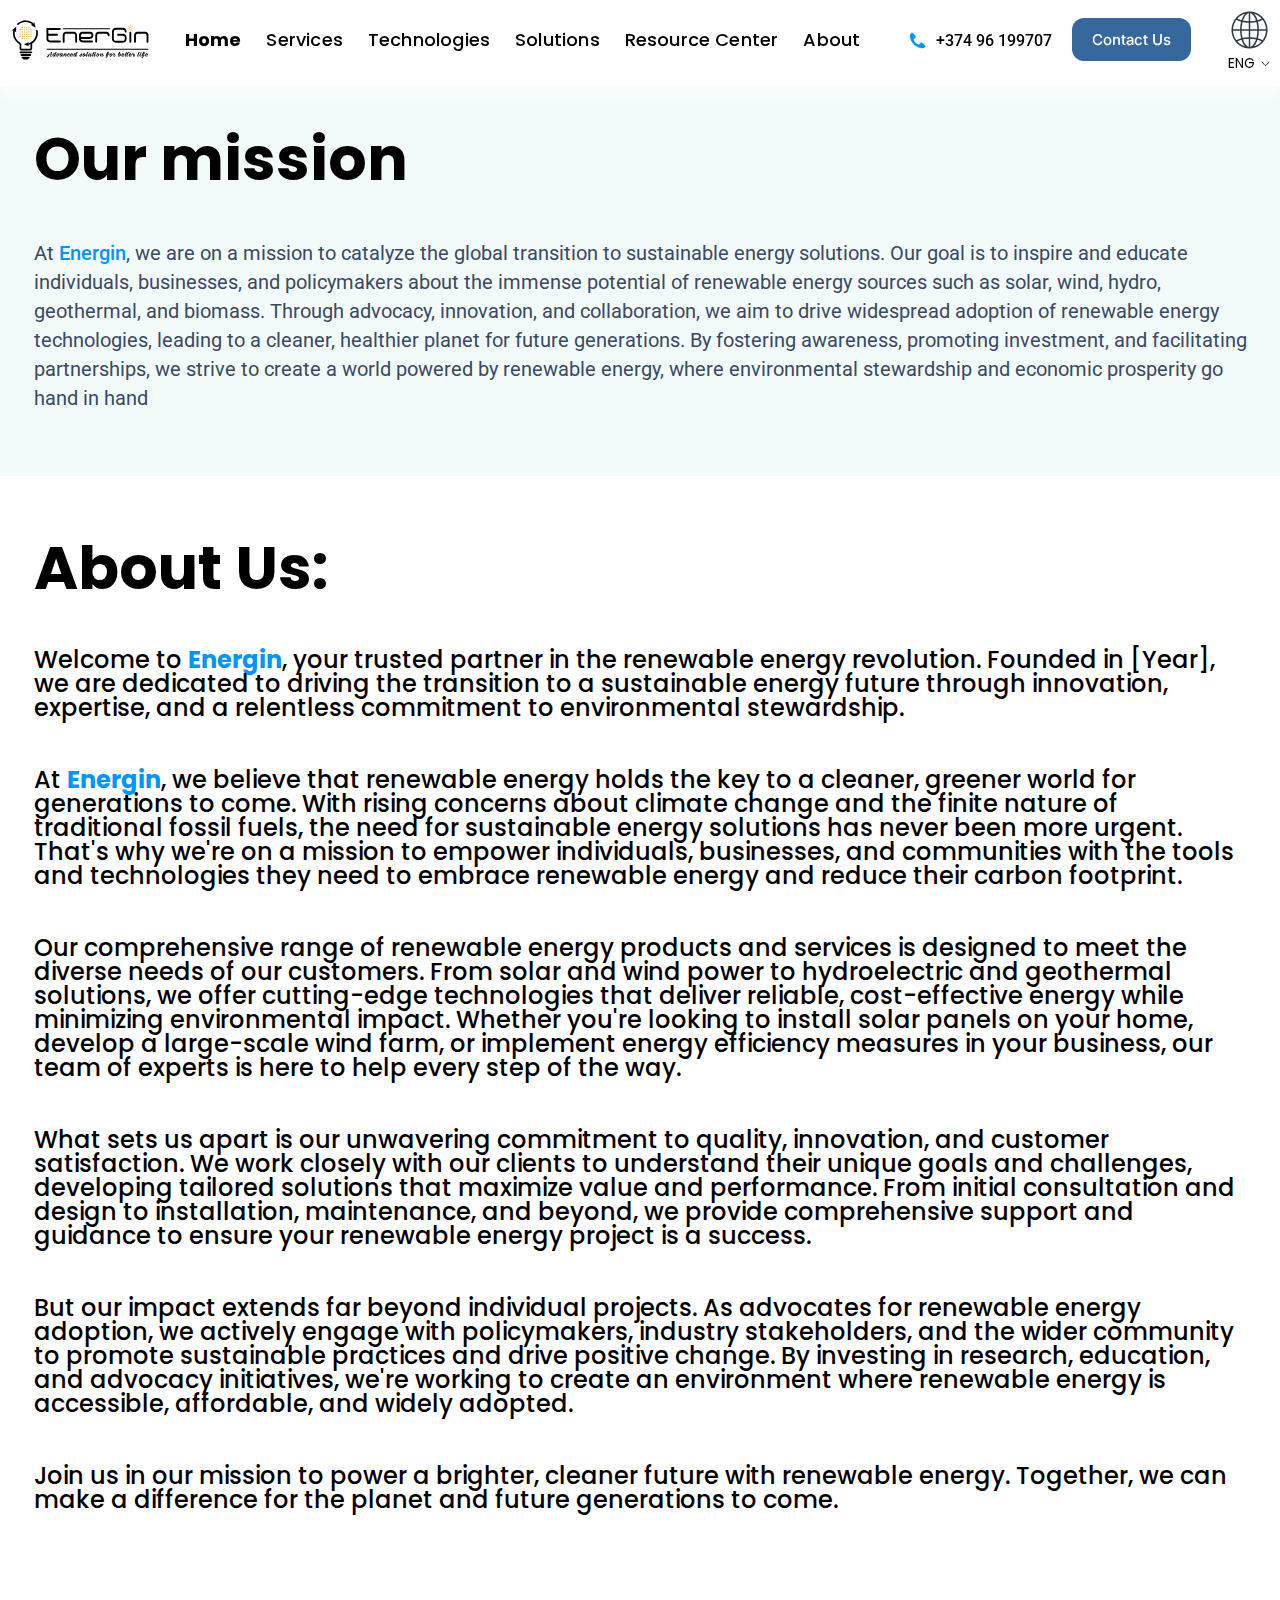
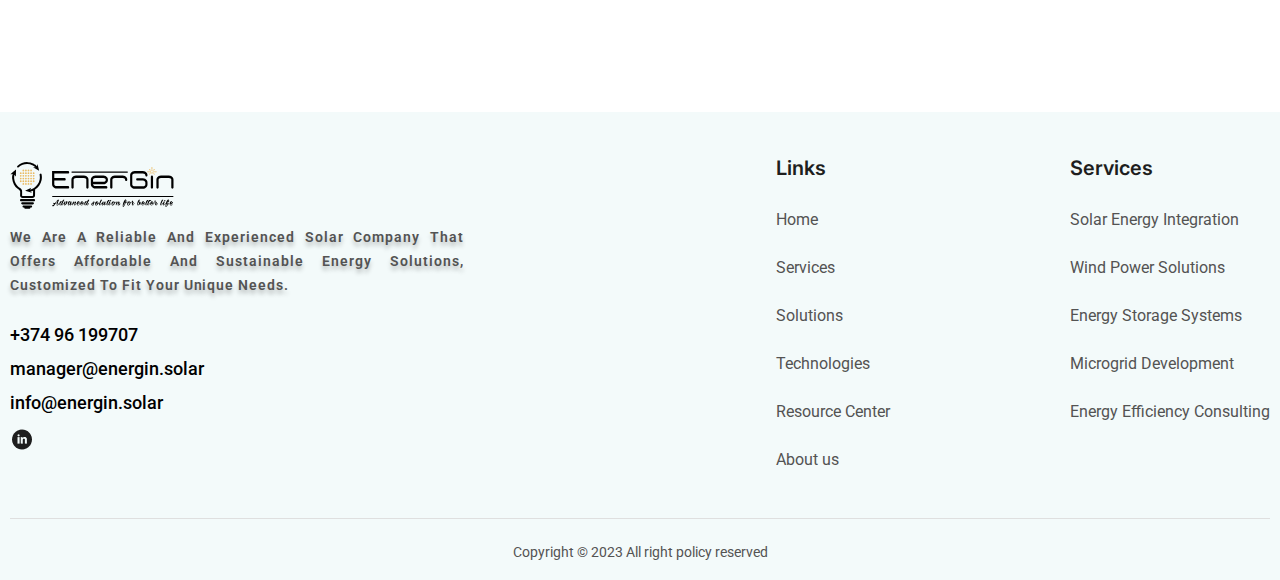
==== about.html @ ca50c8f7 "fix link" ====
<!DOCTYPE html>
<html lang="en">
  <head>
    <title>Energin</title>

    <meta charset="UTF-8" />
    <meta name="viewport" content="width=device-width, initial-scale=1.0" />
    <!-- Fonts -->
    <link rel="preconnect" href="https://fonts.googleapis.com" />
    <link rel="preconnect" href="https://fonts.gstatic.com" crossorigin />
    <link
      href="https://fonts.googleapis.com/css2?family=Inter:wght@500&family=Poppins:wght@500;700&family=Roboto:wght@400;500;600;700&display=swap"
      rel="stylesheet"
    />
    <!-- Styles -->
    <link rel="stylesheet" href="./css/reset.css" />
    <link rel="stylesheet" href="./css/style.css" />
    <link rel="stylesheet" href="./css/about.css" />
    <!-- Favicon -->
    <link rel="icon" type="image/x-icon" href="./img/favicon.ico">
  </head>
  <body>
    <!-- Header -->
    <header class="header">
      <div class="container">
        <div class="header__inner">
          <a href="/" class="logo">
            <img class="header__logo" src="./img/logo/logo.svg" alt="" />
          </a>
          <nav class="menu">
            <button class="menu__btn"></button>
            <ul class="menu__list">
              <li class="menu__item">
                <a class="menu__item-link first" href="">Home</a>
              </li>
              <li class="menu__item">
                <a class="menu__item-link" href="">Services</a>
              </li>
              <li class="menu__item">
                <a class="menu__item-link" href="">Technologies</a>
              </li>
              <li class="menu__item">
                <a class="menu__item-link" href="">Solutions</a>
              </li>
              <li class="menu__item">
                <a class="menu__item-link" href="">Resource Center</a>
              </li>
              <li class="menu__item">
                <a class="menu__item-link" href="">About</a>
              </li>
            </ul>
          </nav>
          <div class="header__info">
            <a class="phone__info" href="tel:+37496199707">
              <img class="phone__icon" src="./img/icons/phone.svg" alt="" />
              <span>+374 96 199707</span>
            </a>
            <div class="contact">
              <a href="#" class="contact__us button"> Contact Us </a>
            </div>
            <div class="lang">
              <img class="lang__icon" src="./img/icons/Globe.png" alt="" />
              <div class="lang__dropdown">
                <span>ENG</span>
                <img
                  class="lang__arrow"
                  src="./img/icons/lang-arrow.svg"
                  alt=""
                />
                <div class="lang__options">
                  <a href="#" class="lang__option">RUS</a>
                  <a href="#" class="lang__option">ARM</a>
                </div>
              </div>
            </div>
          </div>
        </div>
      </div>
    </header>
    <!-- ./Header -->

    <!-- About -->

    <section class="about">
      <div class="about__mission">
        <div class="container_s">
          <h1 class="about__title">Our mission</h1>
          <h class="about__mission-text"
            >At <span>Energin</span>, we are on a mission to catalyze the global
            transition to sustainable energy solutions. Our goal is to inspire
            and educate individuals, businesses, and policymakers about the
            immense potential of renewable energy sources such as solar, wind,
            hydro, geothermal, and biomass. Through advocacy, innovation, and
            collaboration, we aim to drive widespread adoption of renewable
            energy technologies, leading to a cleaner, healthier planet for
            future generations. By fostering awareness, promoting investment,
            and facilitating partnerships, we strive to create a world powered
            by renewable energy, where environmental stewardship and economic
            prosperity go hand in hand</h
          >
        </div>
      </div>
      <div class="container_s">
        <h1 class="about__title">About Us:</h1>

        <p class="about__text">
          Welcome to <span>Energin</span>, your trusted partner in the renewable
          energy revolution. Founded in [Year], we are dedicated to driving the
          transition to a sustainable energy future through innovation,
          expertise, and a relentless commitment to environmental stewardship.
        </p>

        <p class="about__text">
          At <span>Energin</span>, we believe that renewable energy holds the
          key to a cleaner, greener world for generations to come. With rising
          concerns about climate change and the finite nature of traditional
          fossil fuels, the need for sustainable energy solutions has never been
          more urgent. That's why we're on a mission to empower individuals,
          businesses, and communities with the tools and technologies they need
          to embrace renewable energy and reduce their carbon footprint.
        </p>

        <p class="about__text">
          Our comprehensive range of renewable energy products and services is
          designed to meet the diverse needs of our customers. From solar and
          wind power to hydroelectric and geothermal solutions, we offer
          cutting-edge technologies that deliver reliable, cost-effective energy
          while minimizing environmental impact. Whether you're looking to
          install solar panels on your home, develop a large-scale wind farm, or
          implement energy efficiency measures in your business, our team of
          experts is here to help every step of the way.
        </p>

        <p class="about__text">
          What sets us apart is our unwavering commitment to quality,
          innovation, and customer satisfaction. We work closely with our
          clients to understand their unique goals and challenges, developing
          tailored solutions that maximize value and performance. From initial
          consultation and design to installation, maintenance, and beyond, we
          provide comprehensive support and guidance to ensure your renewable
          energy project is a success.
        </p>

        <p class="about__text">
          But our impact extends far beyond individual projects. As advocates
          for renewable energy adoption, we actively engage with policymakers,
          industry stakeholders, and the wider community to promote sustainable
          practices and drive positive change. By investing in research,
          education, and advocacy initiatives, we're working to create an
          environment where renewable energy is accessible, affordable, and
          widely adopted.
        </p>

        <p class="about__text">
          Join us in our mission to power a brighter, cleaner future with
          renewable energy. Together, we can make a difference for the planet
          and future generations to come.
        </p>

      </div>
    </section>

    <!-- ./About -->

    <!-- Footer -->
    <footer class="footer">
      <div class="container__l">
        <div class="footer__inner">
          <div class="footer__left-info">
            <a href="#" class="footer__left-logo">
              <img class="footer__logo" src="./img/logo/logo.svg" alt="" />
            </a>
            <p class="footer__left-text">
              We are a reliable and experienced solar company that offers
              affordable and sustainable energy solutions, customized to fit
              your unique needs.
            </p>

            <a class="footer__contact" href="tel:+37496199707">
              <span>+374 96 199707</span>
            </a>

            <a class="footer__contact" href="mailto:manager@energin.solar">
              <span>manager@energin.solar</span>
            </a>

            <a class="footer__contact" href="mailto:info@energin.solar">
              <span>info@energin.solar</span>
            </a>

            <ul class="footer__left-icons">
              <!-- <li class="footer__left-icon">
                <a class="footer__left-link" href="#"
                  ><img src="./img/socialIcons/facebook.png" alt=""
                /></a>
              </li>
              <li class="footer__left-icon">
                <a class="footer__left-link" href="#"
                  ><img src="./img/socialIcons/instagram.png" alt=""
                /></a>
              </li> -->
              <li class="footer__left-icon">
                <a class="footer__left-link" href="#"
                  ><img src="./img/socialIcons/LInkedin.png" alt=""
                /></a>
              </li>
            </ul>
          </div>
          <div class="footer__right-info">
            <div class="footer__link">
              <p class="footer__right-title">Links</p>
              <ul class="footer__right-item">
                <li class="footer__right-items">
                  <a class="footer__right-links" href="#">Home</a>
                </li>
                <li class="footer__right-items">
                  <a class="footer__right-links" href="#">Services</a>
                </li>
                <li class="footer__right-items">
                  <a class="footer__right-links" href="#">Solutions</a>
                </li>
                <li class="footer__right-items">
                  <a class="footer__right-links" href="#">Technologies</a>
                </li>
                <li class="footer__right-items">
                  <a class="footer__right-links" href="#">Resource Center</a>
                </li>
                <li class="footer__right-items">
                  <a class="footer__right-links" href="#">About us</a>
                </li>
              </ul>
            </div>
            <div class="footer__services">
              <p class="footer__services-title">Services</p>
              <ul class="footer__services-item">
                <li class="footer__services-items">
                  <a class="footer__services-links" href="#"
                    >Solar Energy Integration</a
                  >
                </li>
                <li class="footer__services-items">
                  <a class="footer__services-links" href="#"
                    >Wind Power Solutions</a
                  >
                </li>
                <li class="footer__services-items">
                  <a class="footer__services-links" href="#"
                    >Energy Storage Systems</a
                  >
                </li>
                <li class="footer__services-items">
                  <a class="footer__services-links" href="#"
                    >Microgrid Development</a
                  >
                </li>
                <li class="footer__services-items">
                  <a class="footer__services-links" href="#"
                    >Energy Efficiency Consulting</a
                  >
                </li>
              </ul>
            </div>
          </div>
        </div>
        <div class="footer__bottom">
          <h4 class="footer__bottom-text">
            Copyright © 2023 All right policy reserved
          </h4>
        </div>
      </div>
    </footer>
    <!-- ./Footer -->

    <!-- Scripts -->
    <script src="https://ajax.googleapis.com/ajax/libs/jquery/3.7.1/jquery.min.js"></script>
    <script src="./js/main.js"></script>
  </body>
</html>
---- css/style.css ----
body {
  padding-top: 87px;
  font-family: "Poppins", sans-serif;
}

.container {
  max-width: 100%;
  margin: 0 auto;
  padding: 0 10px;
}

/* Header */

.header {
  position: fixed;
  top: 0;
  left: 0;
  right: 0;
  padding-top: 10px;
  padding-bottom: 17px;
  background-color: #fff;
  box-shadow: 0 10px 10px rgba(255, 255, 255, 0.522);
  z-index: 10;
}

.header__inner {
  display: flex;
  justify-content: space-between;
  align-items: center;
}

.menu__list {
  display: flex;
  position: relative;
  z-index: 3;
}
.menu__item {
  padding-right: 25px;
}

.menu__item-link {
  font-family: "Poppins";
  font-style: normal;
  white-space: nowrap;
  font-weight: 500;
  font-size: 18px;
  line-height: 132%;
  text-align: center;
  letter-spacing: 0.01em;
  color: #000000;
  transition: 200ms;
}

.menu__item-link:hover {
  opacity: .7;
}

.first {
  font-family: "Poppins";
  font-style: normal;
  font-weight: 700;
  font-size: 18px;
  line-height: 132%;
  /* or 30px */
  text-align: center;
  letter-spacing: 0.01em;

  color: #000000;
}

.header__info {
  display: flex;

  align-items: center;
}
.header__logo {
  width: 164px;
  height: 59px;
  margin-right: 10px;
}

.phone__info {
  display: flex;
  align-items: center;
  margin-right: 20px;
  white-space: nowrap;
  font-family: "Roboto";
  font-style: normal;
  font-weight: 500;
  font-size: 16px;
  line-height: 19px;
  color: #000000;
}

.phone__icon {
  margin-right: 10px;
}

.button {
  white-space: nowrap;
  padding: 16px 32px;
  background: #36689e;
  border-radius: 12px;
  color: #ffffff;
  font-family: "Inter";
  font-weight: 500;
  font-size: 18px;
  line-height: 22px;
  transition: 200ms;
}

.button:hover {
  background-color: #0082df;
  cursor: pointer;
  box-shadow: 0px 0px 10px rgba(0, 130, 223, 0.352);
}

.button-black {
  position: relative;
  box-sizing: border-box;
  text-align: center;
  border: 1px solid #111111;
  border-radius: 2px;
  font-family: "Roboto";
  font-weight: 400;
  font-size: 16px;
  line-height: 150%;
  color: #111111;
  transition: 200ms;
}
.button-black:hover {
  color: #fff;
  background-color: #000;
}

.button-black::after {
  content: url(../img/icons/Chevron\ Down.svg);
  position: relative;
  top: 3px;
  right: -9px;
}

.contact__us {
  width: 88px;
  height: 22px;
}

.lang {
  display: flex;
  flex-direction: column;
  align-items: center;
  margin-left: 37px;
  font-family: "Poppins", sans-serif;
  cursor: pointer;
}

.lang__icon {
  margin-bottom: 6px;
}

.lang__dropdown {
  position: relative;
  display: flex;
  gap: 6px;
  align-items: center;
  z-index: 5;
}

.lang:hover .lang__options {
  display: block;
}

.lang:hover .lang__arrow {
  transform: rotateX(180deg);
}

.lang__options {
  display: none;
  position: absolute;
  top: 100%;
  left: 0;
  right: 0;
  background-color: #fff;
  padding: 3px;
  padding-left: 0;
  border-radius: 3px;
}

.lang__option {
  color: #000;
}

.lang__option:hover {
  font-weight: 700;
}

/* ./Header */

/* Info */

.info {
  background: url(../img/bg/Intro\ bg.png) no-repeat;
  background-size: cover;
  /* Intro bg */
  margin-bottom: 110px;
}

.container_s {
  max-width: 1233px;
  margin: 0 auto;
  padding: 0 10px;
}
.info__heading-title {
  text-align: center;
  padding-top: 250px;
  font-family: "Poppins";
  font-style: normal;
  font-weight: 700;
  font-size: 60px;
  line-height: 100.9%;
  /* or 61px */
  text-align: center;
  color: #ffffff;
  padding-bottom: 150px;
}

.info__heading-title span {
  color: #0094ff;
}

.info__heading-text {
  text-align: center;
  /* At Energin , we're dedicated to revolutionizing the way energy is sourced, utilized, and sustained for generations to come. As a leading renewable energy integrator, we specialize in designing, implementing, and managing innovative solutions that harness the power of nature to meet the energy needs of today while preserving the planet for tomorrow. */
  margin: 0 auto;
  font-family: "Poppins";
  font-style: normal;
  font-weight: 500;
  font-size: 32px;
  line-height: 100.9%;
  /* or 32px */
  text-align: center;
  max-width: 778px;
  padding-bottom: 170px;
  color: #ffffff;
}

.container_xs {
  max-width: 1368px;
  margin: 0 auto;
  padding: 0 10px;
}

/* ./Info */

/* Mission */

.mission {
  background: #f3fafa;
  padding-top: 60px;
  padding-bottom: 100px;
}
.mission__heading-title {
  /* Our Mission: */
  margin-bottom: 5px;
  font-family: "Poppins";
  font-style: normal;
  font-weight: 700;
  font-size: 60px;
  line-height: 90px;
  align-items: center;
  color: #000000;
}

.mission__heading-text {
  margin-bottom: 47px;
  font-family: "Roboto";
  font-style: normal;
  font-weight: 400;
  font-size: 18px;
  line-height: 29px;
  text-align: justify;
  max-width: 522px;
  color: #3a4963;
}

.mission__heading-text span {
  color: #0094ff;
  font-weight: 500;
}

.mission__heading {
  display: flex;
  justify-content: space-between;
}
.mission__heading-right-text {
  font-family: "Roboto";
  font-style: normal;
  font-weight: 400;
  font-size: 18px;
  line-height: 29px;
  text-align: justify;
  max-width: 522px;
  color: #3a4963;
  margin-bottom: 17px;
}
.mission__heading-right-text span {
  color: #0094ff;
}

.mission__heading-left {
  margin-right: 20px;
}
.mission__heading-right-items {
  max-width: 660px;
  display: flex;
  justify-content: center;
  flex-wrap: wrap;
  margin: 0 auto;
  gap: 17px 30px;
}

.mission__heading-block {
  width: 313px;
  height: 161px;
  background: #ffffff;
  border-radius: 16px;
}
.mission__heading-name {
  font-family: "Roboto";
  font-style: normal;
  font-weight: 700;
  font-size: 20px;
  line-height: 23px;
  display: flex;
  align-items: center;
  margin-top: 15px;
  margin-left: 35px;
  color: #28407d;
}
.mission__heading-info {
  font-family: "Roboto";
  font-style: normal;
  font-weight: 400;
  font-size: 12px;
  line-height: 14px;
  display: flex;
  max-width: 274px;
  height: 70px;
  align-items: center;
  margin-left: 20px;

  color: #000000;
}

.expert::before {
  content: url(../img/icons/magic-wand.png);
  position: relative;
  top: 2px;
  right: 18px;
}

.custom::before {
  content: url(../img/icons/loc.png);
  position: relative;
  top: 2px;
  right: 18px;
}
.technolog {
  margin-left: 40px;
  margin-bottom: 10px;
}
.technolog::before {
  content: url(../img/icons/carts.png);
  position: relative;
  top: 2px;
  right: 18px;
}

.sust {
  margin-left: 40px;
  margin-bottom: 1px;
}

.sust::before {
  content: url(../img/icons/Iii.png);
  position: relative;
  top: 2px;
  right: 18px;
}

.container_xxs {
  max-width: 1270px;
  margin: 0 auto;
  padding: 0 10px;
}

/* ./Mission */

/* Services */

.services__title {
  /* Our Services */

  font-family: "Poppins";
  font-style: normal;
  font-weight: 700;
  font-size: 60px;
  line-height: 90px;

  align-items: center;
  text-align: center;
  margin-top: 60px;
  margin-bottom: 73px;
  color: #000000;
}

.top {
  display: flex;
  flex-wrap: wrap;
  justify-content: center;
  gap: 68px;
  margin-bottom: 60px;
}

.image-container {
  /* Container for image */
  width: 100%; /* чтобы изображение полностью заполняло контейнер */
  height: 100%; /* чтобы изображение полностью заполняло контейнер */
  overflow: hidden; /* Обрезаем углы */
}

.image-top {
  width: 100%;
  border-top-left-radius: 17px; /* Применяем радиус только к верхнему левому углу */
  border-top-right-radius: 17px; /* Применяем радиус только к верхнему правому углу */
  overflow: hidden; /* Обрезаем углы */
}

.top-container {
  /* Card */

  width: 370px;
  height: 336px;

  border: 1px solid rgba(0, 0, 0, 0.21);
  border-radius: 17px;
}

.solar-title {
  /* Solar Energy Integration */

  width: 307px;
  height: 33px;
  margin-top: 33px;
  margin-left: 15px;
  font-family: "Roboto";
  font-style: normal;
  font-weight: 700;
  font-size: 24px;
  line-height: 139%;
  /* or 33px */
  margin-bottom: 15px;
  color: #111111;
}

.solar-title-org {
  width: 307px;
  height: 33px;
  margin-top: 6px;
  margin-left: 15px;
  font-family: "Roboto";
  font-style: normal;
  font-weight: 700;
  font-size: 24px;
  line-height: 139%;
  /* or 33px */
  margin-bottom: 15px;
  color: #111111;
}

.solar-link {
  /* Read more */
  margin-left: 16px;
  margin-top: 15px;
  padding: 8px 25px 8px 16px;
  width: 77px;
  height: 24px;
}

.services__button {
  text-align: center;
  margin-top: 60px;
  margin-bottom: 187px;
  /* Contact btn */

  /* Auto layout */
}
.services__button-link {
  padding: 16px 142px;
  width: 88px;
  height: 22px;
}
/* ./Services */

/* Integration */

.integration__title {
  /* Expert Renewable Energy Integration Solutions */

  font-family: "Poppins";
  font-style: normal;
  font-weight: 700;
  font-size: 60px;
  line-height: 90px;

  align-items: center;
  text-align: center;

  color: #000000;
}

.integration-text {
  /* At Energin Solar, we pride ourselves on our unparalleled expertise in renewable energy integration. With years of experience and a dedicated team of professionals, we have become a trusted leader in designing, implementing, and managing sustainable energy solutions for a wide range of applications. */
  max-width: 522px;
  font-family: "Roboto";
  font-style: normal;
  font-weight: 400;
  font-size: 18px;
  line-height: 29px;
  /* or 161% */
  text-align: justify;
  margin-top: 141px;
  /* Black light */
  color: #3a4963;
}

.integration-text span {
  color: #0094ff;
}

.integration__heading-info {
  display: flex;
  justify-content: space-between;
}

.integration__heading-img {
  margin-top: 59px;
  margin-bottom: 90px;
}

.integration__heading-img {
  background: url(../img/bckgEclipse/Ellipse\ 5.png) no-repeat;
  background-size: cover;
}

/* ./Integration */

/* Partner */

.partner__heading-title {
  /* Partner with Us for Your Renewable Energy Needs */
  max-width: 848px;
  font-family: "Poppins";
  font-style: normal;
  font-weight: 700;
  font-size: 45px;
  line-height: 68px;
  display: flex;
  align-items: center;
  margin-bottom: 37px;

  color: #000000;
}

.partner__heading-text {
  max-width: 775px;
  /* Whether you're looking to reduce your carbon footprint, lower your energy bills, or enhance your energy resilience, Energin Solar is here to help. With our expertise in renewable energy integration, we'll work with you every step of the way to turn your sustainability goals into reality. */

  font-family: "Roboto";
  font-style: normal;
  font-weight: 400;
  font-size: 18px;
  line-height: 29px;
  /* or 161% */
  text-align: justify;

  /* Black light */
  color: #3a4963;
  margin-bottom: 60px;
  /* Whether you're looking to reduce your carbon footprint, lower your energy bills, or enhance your energy resilience, Energin Solar is here to help. With our expertise in renewable energy integration, we'll work with you every step of the way to turn your sustainability goals into reality. */

  font-family: "Roboto";
  font-style: normal;
  font-weight: 400;
  font-size: 18px;
  line-height: 29px;
  /* or 161% */
  text-align: justify;

  /* Black light */
  color: #3a4963;
}

.partner__heading-link {
  display: flex;
  margin-top: 59px;
  display: flex;
  justify-content: center;
  align-items: center;
  width: 347px;
  height: 66px;
}

.partner__heading-button {
  margin-left: 418px;
}

.partner {
  background: #f3fafa;
}

.partner__heading {
  padding-top: 56px;
  padding-bottom: 75px;
}

/* ./Partner */

/* Apart */

.apart__heading {
  padding: 0 15px;
}

.apart-title {
  /* What Sets Us Apart */

  font-family: "Poppins";
  font-style: normal;
  font-weight: 700;
  font-size: 45px;
  line-height: 68px;
  display: flex;
  align-items: center;
  margin-top: 69px;
  color: #000000;
  margin-bottom: 26px;
}

.apart-info {
  max-width: 1184px;
  margin-bottom: 65px;
}
.apart-text {
  /* Technical Excellence: Our team of engineers and technicians are experts in their field, with in-depth knowledge of renewable energy technologies and best practices. From system design to installation and maintenance, we ensure every aspect of the project meets the highest standards of quality and safety. */
  max-width: 1175px;
  font-family: "Poppins";
  font-style: normal;
  font-weight: 500;
  font-size: 24px;
  line-height: 36px;
  display: flex;
  align-items: center;

  color: #000000;
}

.apart-text::before {
  content: url(../img/icons/galochka.png);
  position: relative;
  top: 2px;
  right: 18px;
}

.apart-link {
  text-align: center;
}
.apart-button {
  padding: 20px 80px;
  margin-top: 660px;
  width: 347px;
  height: 66px;
}
.apart-content {
  padding-bottom: 60px;
}
.apart {
  padding-bottom: 118px;
}

/* ./Apart */

.container__l {
  max-width: 1330px;
  margin: 0 auto;
  padding: 0 10px;
}

.footer {
  background: #f3fafa;
  padding-top: 44px;
}
.footer__logo {
  width: 164px;
  height: 59px;
}

.footer__left-text {
  max-width: 454px;
  /* We are a reliable and experienced solar company that offers affordable and sustainable energy solutions, customized to fit your unique needs. */

  font-family: "Roboto";
  font-style: normal;
  font-weight: 600;
  font-size: 14px;
  line-height: 24px;
  /* or 171% */
  text-align: justify;
  letter-spacing: 0.07em;
  text-transform: capitalize;

  color: #535353;

  text-shadow: 0px 4px 4px rgba(0, 0, 0, 0.25);
  margin-top: 10px;
  margin-bottom: 28px;
}

.footer__left-icons {
  display: flex;
}

.footer__left-icon {
  margin-left: 20px;
}
.footer__left-icon:first-child {
  margin-left: 0; /* Снимаем margin-left для первого элемента */
}

.footer__inner {
  display: flex;
  justify-content: space-between;
  margin-bottom: 20px;
}

.footer__right-info {
  display: flex;
  justify-content: space-between;
}

.footer__right-title {
  font-family: "Inter";
  font-style: normal;
  font-weight: 600;
  font-size: 20px;
  line-height: 24px;
  margin-bottom: 30px;
  color: #1e1e1e;
}

.footer__right-links {
  /* Services */

  font-family: "Roboto";
  font-style: normal;
  font-weight: 400;
  font-size: 16px;
  line-height: 19px;
  /* identical to box height */
  display: flex;
  align-items: center;

  color: #535353;
}

.footer__right-items {
  margin-bottom: 29px;
}

.footer__contact {
  display: block;
  width: fit-content;
  font-family: "Roboto";
  font-style: normal;
  font-weight: 500;
  font-size: 18px;
  line-height: 19px;
  white-space: nowrap;
  color: #000000;
  margin-bottom: 15px;
}

.footer__contact span {
  white-space: nowrap;
}

.footer__services-title {
  font-family: "Inter";
  font-style: normal;
  font-weight: 600;
  font-size: 20px;
  line-height: 24px;
  margin-bottom: 30px;
  color: #1e1e1e;
}

.footer__services-links {
  font-family: "Roboto";
  font-style: normal;
  font-weight: 400;
  font-size: 16px;
  line-height: 19px;
  /* identical to box height */
  display: flex;
  align-items: center;
  transition: 200ms;
  color: #535353;
}

.footer__services-links:hover, .footer__right-links:hover {
  text-shadow: 2px 2px 4px #5353538a;
}

.footer__services-items {
  margin-bottom: 29px;
}

.footer__link {
  margin-right: 180px;
}

.footer__bottom {
  /* Line 1 */
  text-align: center;
  border-top: 1px solid #dfdfdf;
  /* Line 1 */
}

.footer__bottom-text {
  /* Copyright © 2023 All right policy reserved */

  font-family: "Roboto";
  font-style: normal;
  font-weight: 400;
  font-size: 14px;
  line-height: 16px;
  text-align: center;
  padding-top: 25px;
  color: #535353;
  padding-bottom: 20px;
}

.menu__btn {
  display: none;
}

@media (max-width: 1310px) {
  .apart-title {
    text-align: center;
    display: block;
  }
  .apart-text::before {
    content: url(../img/icons/20-20.svg);
    position: relative;
    top: 2px;
    right: 9px;
  }
  .apart-text {
    font-size: 17px;
  }

  .menu__item-link {
    font-family: "Poppins";
    font-style: normal;
    font-weight: 500;
    font-size: 18px;
    line-height: 132%;
    text-align: center;
    letter-spacing: 0.01em;
    color: #000000;
  }
  .first {
    font-weight: 700;
  }
  .header__logo {
    width: 140px;
    height: 40px;
  }
  .contact__us {
    width: 88px;
    height: 22px;
    font-family: "Inter";
    font-style: normal;
    font-weight: 500;
    font-size: 15px;
    line-height: 22px;
    color: #ffffff;
    align-items: center;
    padding: 12px 20px;
    background: #36689e;
    border-radius: 12px;
  }
  .partner__heading-title {
    margin: 0 auto;
  }
  .partner__heading-text {
    margin: 0 auto;
  }
  .partner__heading-button {
    margin-left: 0;
    display: flex;
    justify-content: center;
  }

  .partner__heading-title {
    text-align: center;
  }
}
@media (max-width: 1205px) {
  .mission__heading {
    display: block;
  }
  .mission {
    margin-bottom: 40px;
  }

  .mission__heading-title {
    text-align: center;
  }
  .mission__heading-text {
    margin: 0 auto;
  }
  .mission__heading-contact {
    text-align: center;
  }

  .mission__heading-left {
    margin-bottom: 60px;
  }
  .info {
    margin-bottom: 50px;
  }
  .mission__heading-right-text {
    margin: 0 auto;
  }
}

@media (max-width: 1200px) {
  .menu__item-link {
    font-family: "Poppins";
    font-style: normal;
    font-weight: 500;
    font-size: 16px;
    line-height: 132%;
    text-align: center;
    letter-spacing: 0.01em;
    color: #000000;
  }
  .first {
    font-weight: 700;
  }
  .menu__item {
    padding-right: 20px;
  }

  .phone__info {
    margin-right: 15px;
    font-family: "Roboto";
    font-style: normal;
    font-weight: 500;
    font-size: 16px;
    line-height: 19px;
    color: #000000;
  }

  .contact__us {
    width: 88px;
    height: 22px;
    font-family: "Inter";
    font-style: normal;
    font-weight: 500;
    font-size: 12px;
    line-height: 22px;
    color: #ffffff;
    align-items: center;
    padding: 12px 20px;
    background: #36689e;
    border-radius: 12px;
  }

  .info__heading-title {
    text-align: center;
    padding-top: 167px;
    font-family: "Poppins";
    font-style: normal;
    font-weight: 700;
    font-size: 38px;
    line-height: 100.9%;
    text-align: center;
    color: #ffffff;
    padding-bottom: 130px;
  }
}
@media (max-width: 1150px) {
  .top {
    gap: 30px;
  }
  .top-container {
    display: block;
    margin: 0 auto;
    align-items: center;
  }
  .integration__heading-info {
    display: block;
  }
  .integration-text {
    margin: 0 auto;
    margin-bottom: 50px;
  }
  .integration__heading-img {
    margin: 0 auto;
    text-align: center;
  }
  .integration__title {
    margin-bottom: 50px;
  }
}

@media (max-width: 1025px) {
  .mission__heading-title {
    font-size: 50px;
    margin-bottom: 35px;
  }
  .mission__heading-text {
    font-size: 14px;
    margin-bottom: 35px;
  }

  .info__heading-title {
    text-align: center;
    padding-top: 167px;
    font-family: "Poppins";
    font-style: normal;
    font-weight: 700;
    font-size: 30px;
    line-height: 100.9%;
    text-align: center;
    color: #ffffff;
    padding-bottom: 130px;
  }

  .info__heading-text {
    text-align: center;
    margin: 0 auto;
    font-family: "Poppins";
    font-style: normal;
    font-weight: 500;
    font-size: 25px;
    line-height: 100.9%;
    text-align: center;
    max-width: 778px;
    padding-bottom: 170px;
    color: #ffffff;
  }

  .menu__item-link {
    font-family: "Poppins";
    font-style: normal;
    font-weight: 500;
    font-size: 14px;
    line-height: 132%;
    text-align: center;
    letter-spacing: 0.01em;
    color: #000000;
  }
  .first {
    font-weight: 700;
  }
  .header__logo {
    width: 130px;
    height: 40px;
  }

  .phone__info {
    margin-right: 15px;
    font-family: "Roboto";
    font-style: normal;
    font-weight: 500;
    font-size: 13px;
    line-height: 19px;
    color: #000000;
  }
}
@media (max-width: 954px) {
  .footer__right-title {
    font-size: 15px;
  }
  .footer__right-links {
    font-size: 13px;
  }
  .footer__services-title {
    font-size: 15px;
  }
  .footer__services-links {
    font-size: 13px;
  }
  .footer__left-text {
    max-width: 237px;
    height: 72px;
    font-family: "Roboto";
    font-style: normal;
    font-weight: 600;
    font-size: 12px;
    line-height: 24px;
    text-align: justify;
    letter-spacing: 0.07em;
    text-transform: capitalize;
    color: #535353;
    text-shadow: 0px 4px 4px rgba(0, 0, 0, 0.25);
    margin-top: 10px;
    margin-bottom: 28px;
  }
}

@media (max-width: 935px) {
  .lang {
    margin-left: 10px;
  }
  .info__heading-title {
    text-align: center;
    padding-top: 80px;
    font-family: "Poppins";
    font-style: normal;
    font-weight: 700;
    font-size: 50px;
    line-height: 100.9%;
    text-align: center;
    color: #ffffff;
    padding-bottom: 75px;
  }
  .info__heading-text {
    text-align: center;
    margin: 0 auto;
    font-family: "Poppins";
    font-style: normal;
    font-weight: 500;
    font-size: 22px;
    line-height: 100.9%;
    text-align: center;
    max-width: 778px;
    padding-bottom: 115px;
    color: #ffffff;
  }

  .header__logo {
    width: 90px;
    height: 40px;
  }
  .menu__item {
    padding-right: 15px;
  }

  .menu__item-link {
    font-family: "Poppins";
    font-style: normal;
    font-weight: 500;
    font-size: 12px;
    line-height: 132%;
    text-align: center;
    letter-spacing: 0.01em;
    color: #000000;
  }
  .first {
    font-weight: 700;
  }
  .phone__info {
    margin-right: 15px;
    font-family: "Roboto";
    font-style: normal;
    font-weight: 500;
    font-size: 10px;
    line-height: 19px;
    color: #000000;
  }
  .contact__us {
    width: 88px;
    height: 22px;
    font-family: "Inter";
    font-style: normal;
    font-weight: 500;
    font-size: 12px;
    line-height: 22px;
    color: #ffffff;
    align-items: center;
    padding: 12px 20px;
    background: #36689e;
    border-radius: 12px;
  }
}

@media (max-width: 800px) {
  .apart-text {
    font-size: 14px;
    line-height: 30px;
  }
  .apart-title {
    font-size: 40px;
  }
  .partner__heading-title {
    font-size: 40px;
  }
  .top-container {
    width: 298px;
    height: 293px;
    border: 1px solid rgba(0, 0, 0, 0.21);
    border-radius: 17px;
  }
  .services__title {
    font-size: 40px;
  }

  .mission__heading-title {
    font-size: 40px;
  }
  .integration__title {
    font-size: 40px;
    line-height: 60px;
  }

  .info__heading-text {
    text-align: center;
    margin: 0 auto;
    font-family: "Poppins";
    font-style: normal;
    font-weight: 500;
    font-size: 18px;
    line-height: 100.9%;
    text-align: center;
    max-width: 506px;
    padding-bottom: 115px;
    color: #ffffff;
  }
  .info__heading-title {
    text-align: center;
    padding-top: 75px;
    font-family: "Poppins";
    font-style: normal;
    font-weight: 700;
    font-size: 29px;
    line-height: 100.9%;
    text-align: center;
    color: #ffffff;
    padding-bottom: 130px;
  }

  .menu__list {
    display: block;
    position: absolute;
    top: 80px;
    left: 0;
    background-color: #fff;
    right: 0;
    text-align: center;
    transform: translateY(-500px);
    transition: all 0.5s;
  }
  .menu__list.menu__list--active {
    transform: translateY(0);
  }
  .menu__item-link {
    padding: 15px 0;
    display: block;
  }
  .menu {
    order: 1;
  }

  .header__inner {
    display: flex;
    justify-content: space-between;
    align-items: center;
  }
  .menu__btn {
    display: block;
    margin-left: 10px;
    width: 28px;
    height: 20px;
    border: none;
    cursor: pointer;
    border-top: 2px solid #000;
    border-bottom: 2px solid #000;
    position: relative;
    background-color: transparent;
  }
  .menu__btn::before {
    content: "";
    position: absolute;
    width: 28px;
    height: 2px;
    background-color: #000;
    left: 0px;
    top: 7px;
  }
  .solar-title-org {
    font-size: 18px;
  }
  .solar-title {
    font-size: 18px;
  }
  .services__button-link {
    padding: 12px 20px;
    font-size: 12px;
  }
}

@media (max-width: 750px) {
  .mission__heading-title {
    font-size: 40px;
  }
  .mission__heading-right-text {
    font-size: 15px;
  }

  .info__heading-title {
    text-align: center;
    padding-top: 76px;
    font-family: "Poppins";
    font-style: normal;
    font-weight: 700;
    font-size: 23px;
    line-height: 100.9%;
    text-align: center;
    color: #ffffff;
    padding-bottom: 165px;
  }
  .info__heading-text {
    text-align: center;
    margin: 0 auto;
    font-family: "Poppins";
    font-style: normal;
    font-weight: 500;
    font-size: 15px;
    line-height: 100.9%;
    text-align: center;
    max-width: 581px;
    padding-bottom: 140px;
    color: #ffffff;
  }
}

@media (max-width: 670px) {
  .footer__inner {
    display: block;
  }

  .footer__left-info {
    text-align: center;
  }
  .footer__left-text {
    margin: 0 auto;
    margin-bottom: 50px;
    margin-top: 30px;
  }
  .footer__left-icons {
    /* justify-content: center; */
    margin-bottom: 50px;
  }
}

@media (max-width: 600px) {
  .apart-text {
    line-height: 27px;
  }
  .apart-button {
    padding: 20px 50px;
  }
  .apart-title {
    font-size: 35px;
  }
  .services__title {
    font-size: 35px;
  }
  .partner__heading-link {
    width: 250px;
    height: 50px;
  }

  .partner__heading-title {
    font-size: 35px;
    max-width: 450px;
    line-height: 50px;
  }

  .mission__heading-title {
    font-size: 35px;
  }
  .mission__heading-right-text {
    font-size: 14px;
  }
  .mission__heading-text {
    font-size: 14px;
  }
  .integration-text {
    font-size: 14px;
  }
  .integration__title {
    font-size: 35px;
  }
  .partner__heading-text {
    font-size: 14px;
  }

  @media (max-width: 450px) {
    .partner__heading-title {
      font-size: 22px;
      max-width: 285px;
      line-height: 41px;
    }

    .contact__us {
      display: none;
    }

    .mission__heading-right-text {
      max-width: 377px;
      font-size: 14px;
    }
    .info {
      margin-bottom: 0px;
    }
    .mission__heading-title {
      font-size: 35px;
    }
    .mission {
      padding-bottom: 60px;
    }
  }
  @media (max-width: 450px) {
    .info__heading-title {
      text-align: center;
      padding-top: 100px;
      font-family: "Poppins";
      font-style: normal;
      font-weight: 700;
      font-size: 22px;
      line-height: 100.9%;
      text-align: center;
      color: #ffffff;
      padding-bottom: 100px;
    }
    .info__heading-text {
      text-align: center;
      margin: 0 auto;
      font-family: "Poppins";
      font-style: normal;
      font-weight: 500;
      font-size: 14px;
      line-height: 100.9%;
      text-align: center;
      max-width: 581px;
      padding-bottom: 140px;
      color: #ffffff;
    }

    .menu__item-link {
      font-family: "Poppins";
      font-style: normal;
      font-weight: 500;
      font-size: 10px;
      line-height: 132%;
      text-align: center;
      letter-spacing: 0.01em;
      color: #000000;
    }
    .first {
      font-weight: 700;
    }

    .phone__info {
      margin-right: 15px;
      font-family: "Roboto";
      font-style: normal;
      font-weight: 500;
      font-size: 9px;
      line-height: 19px;
      color: #000000;
    }
    .header__logo {
      width: 75px;
      height: 40px;
    }
  }

  @media (max-width: 420px) {
    .footer__services-title {
      font-size: 14px;
    }
    .footer__right-title {
      font-size: 14px;
    }

    .footer__link {
      margin-right: 0px;
    }
    .footer__bottom-text {
      font-size: 13px;
    }
  }
  @media (max-width: 370px) {
    .header__logo {
      width: 70px;
      height: 40px;
    }
  }
}
---- css/about.css ----
.about {
  margin-bottom: 200px;
}

.about__mission {
  background-color: #f3fafa;
  padding: 42px 0 63px;
  margin-bottom: 62px;
}

.about__title {
  font-family: "Poppins", sans-serif;
  font-weight: 700;
  font-size: 60px;
  margin-bottom: 50px;
}

.about__mission-text {
  font-family: "Roboto", sans-serif;
  font-size: 20px;
  line-height: 29px;
  color: #3a4963;
}

.about__mission-text span {
  font-weight: 500;
  color: #0094ff;
}

.about__text {
  font-family: "Poppins", sans-serif;
  font-size: 24px;
  font-weight: 500;
  margin-bottom: 48px;
}

.about__text span {
  color: #0094ff;
  font-weight: 700;
}

@media screen and (max-width: 600px) {
  .about {
    margin-bottom: 50px;
  }

  .about__mission {
    padding: 30px 0 40px;
  }

  .about__title {
    font-size: 40px;
    margin-bottom: 30px;
  }

  .about__mission-text {
    font-size: 18px;
    line-height: 24px;
  }


  .about__text {
    font-size: 20px;
    margin-bottom: 35px;
  }

}
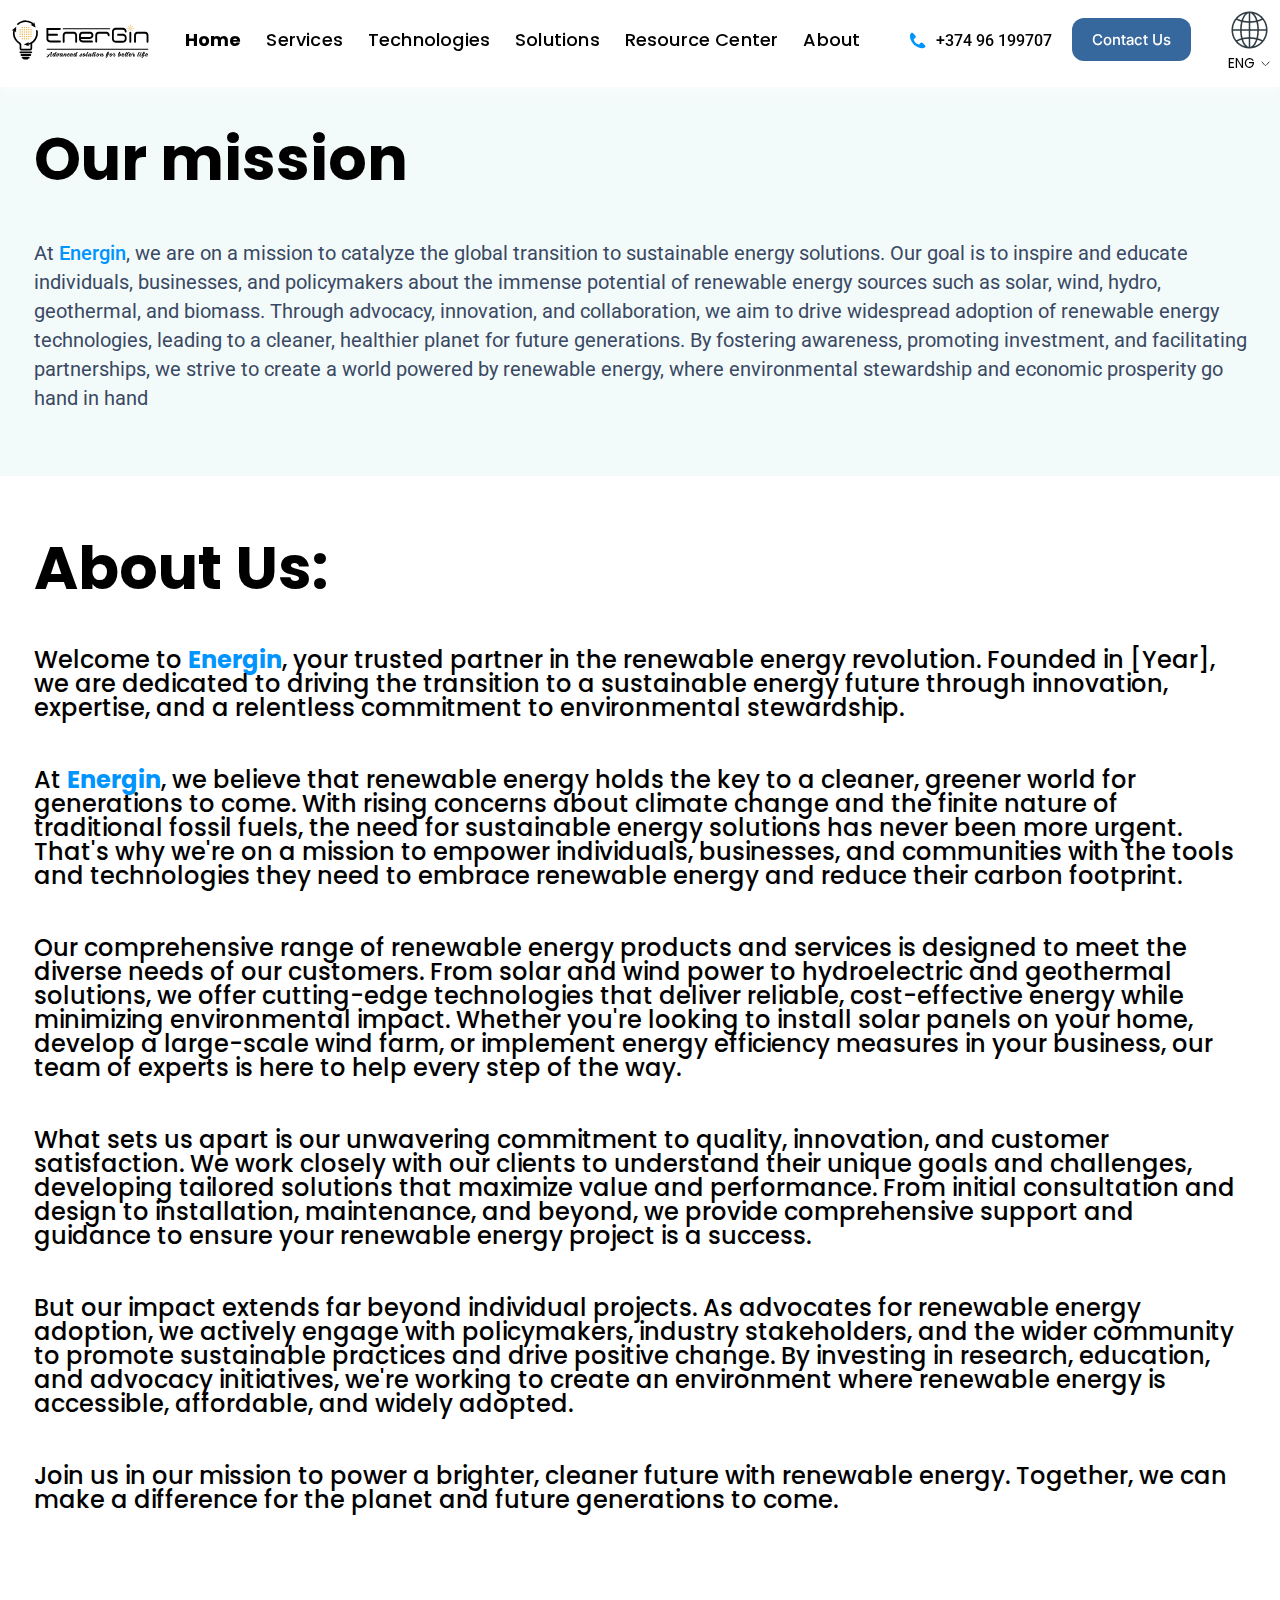
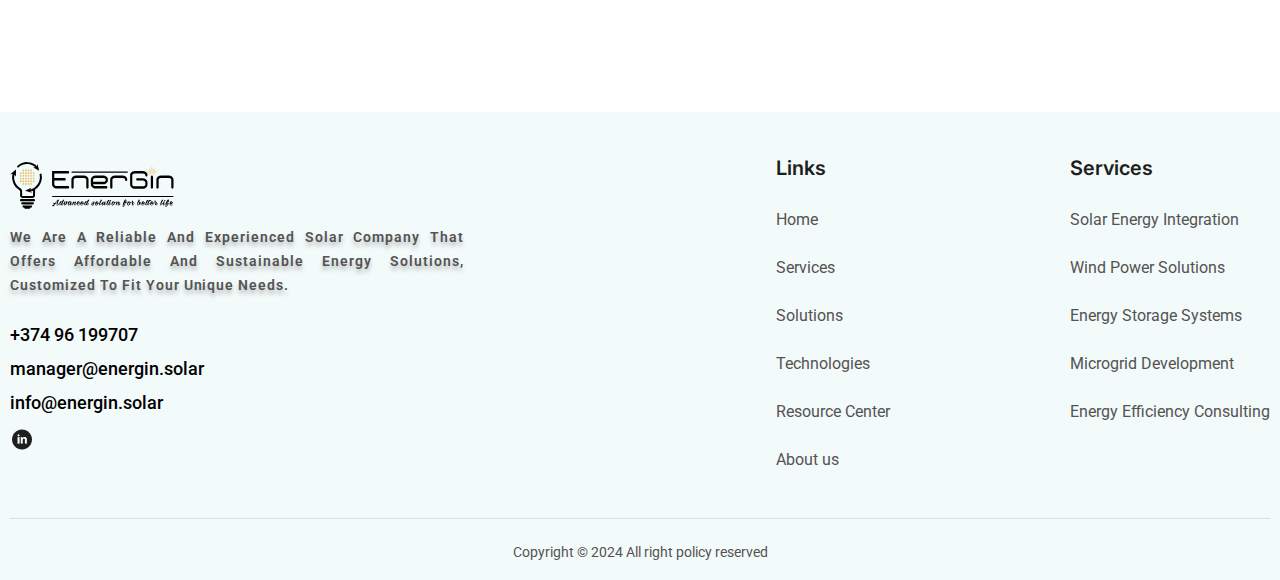
==== commit c6c8dccd: "change year" ====
--- a/about.html
+++ b/about.html
@@ -264,7 +264,7 @@
         </div>
         <div class="footer__bottom">
           <h4 class="footer__bottom-text">
-            Copyright © 2023 All right policy reserved
+            Copyright © 2024 All right policy reserved
           </h4>
         </div>
       </div>
--- a/css/style.css
+++ b/css/style.css
@@ -19,7 +19,7 @@
   padding-top: 10px;
   padding-bottom: 17px;
   background-color: #fff;
-  box-shadow: 0 10px 10px rgba(255, 255, 255, 0.522);
+  box-shadow: 0 5px 10px rgba(255, 255, 255, 0.522);
   z-index: 10;
 }
 
@@ -32,7 +32,7 @@
 .menu__list {
   display: flex;
   position: relative;
-  z-index: 3;
+  z-index: 1;
 }
 .menu__item {
   padding-right: 25px;
@@ -163,7 +163,6 @@
   display: flex;
   gap: 6px;
   align-items: center;
-  z-index: 5;
 }
 
 .lang:hover .lang__options {
@@ -184,6 +183,7 @@
   padding: 3px;
   padding-left: 0;
   border-radius: 3px;
+  z-index: 5;
 }
 
 .lang__option {
@@ -740,6 +740,7 @@
 .footer__inner {
   display: flex;
   justify-content: space-between;
+  gap: 15px;
   margin-bottom: 20px;
 }
 
@@ -837,8 +838,6 @@
 }
 
 .footer__bottom-text {
-  /* Copyright © 2023 All right policy reserved */
-
   font-family: "Roboto";
   font-style: normal;
   font-weight: 400;
@@ -1106,7 +1105,6 @@
   }
   .footer__left-text {
     max-width: 237px;
-    height: 72px;
     font-family: "Roboto";
     font-style: normal;
     font-weight: 600;
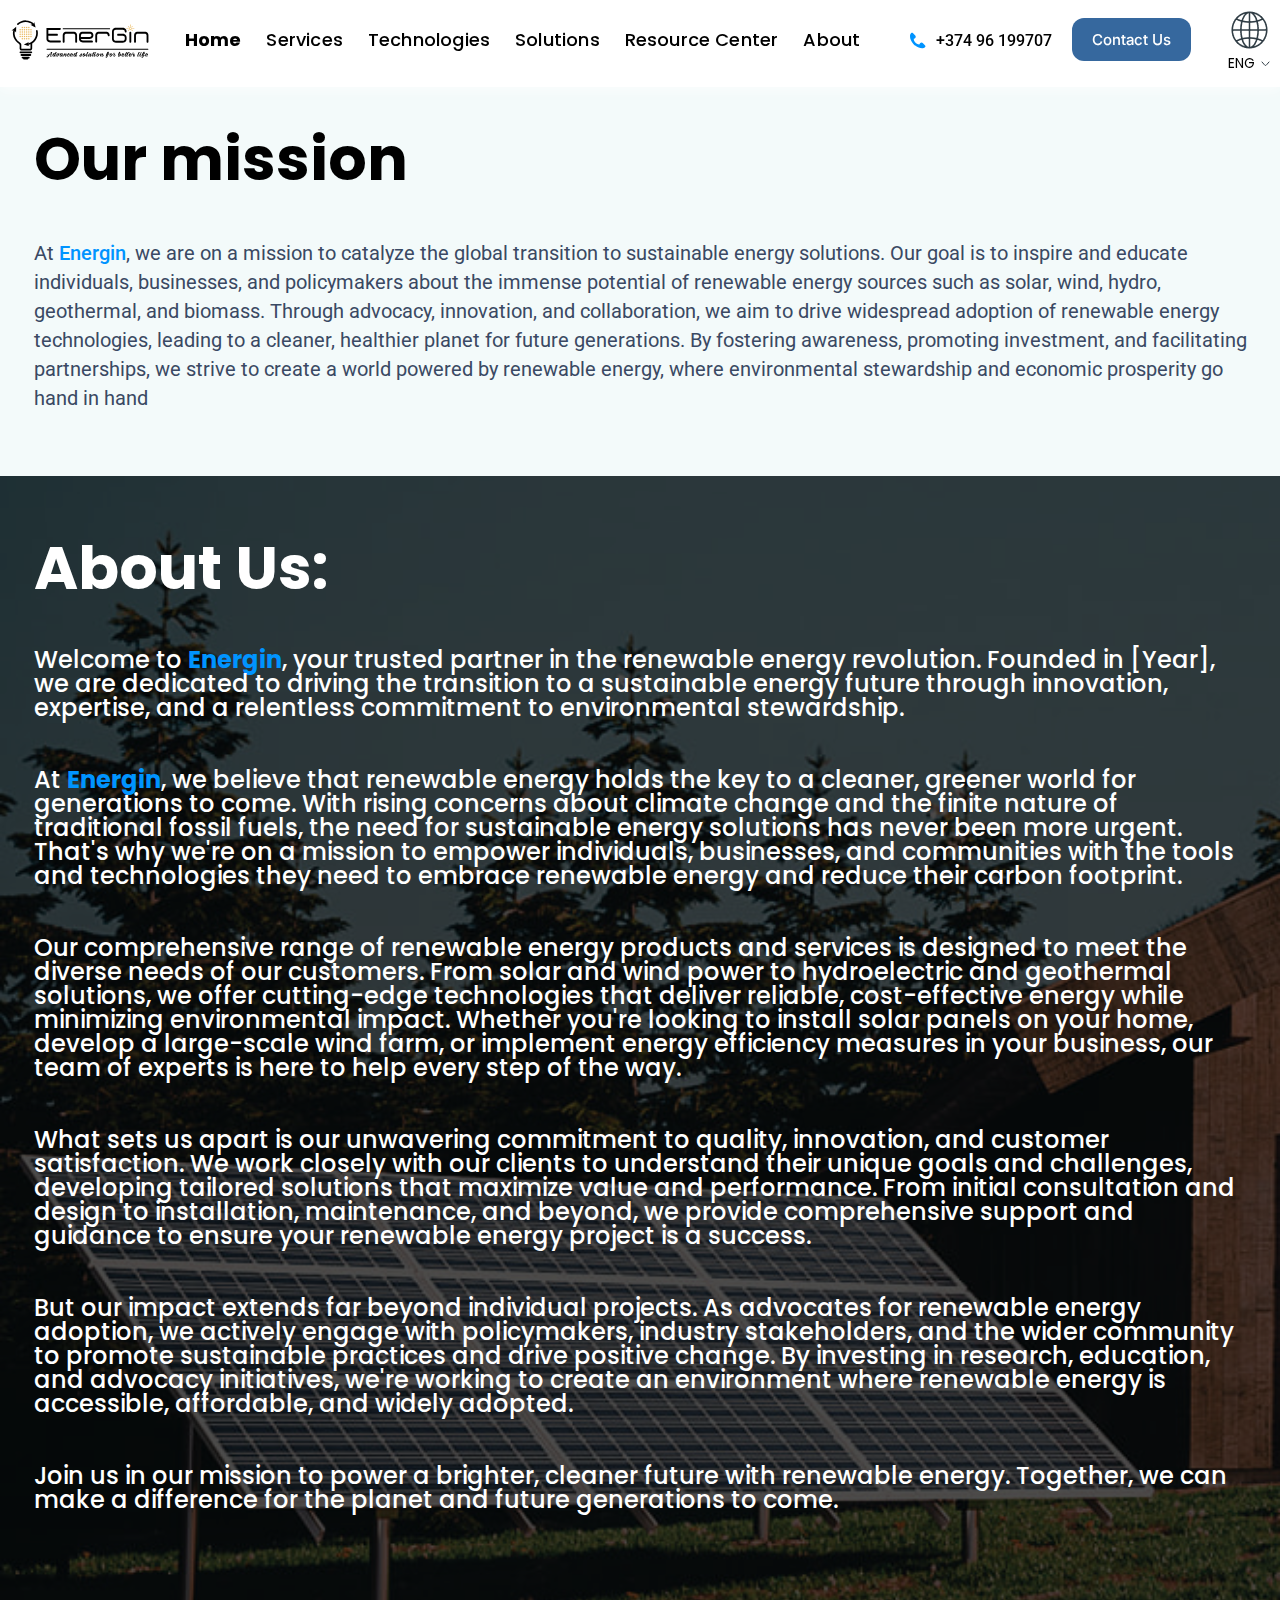
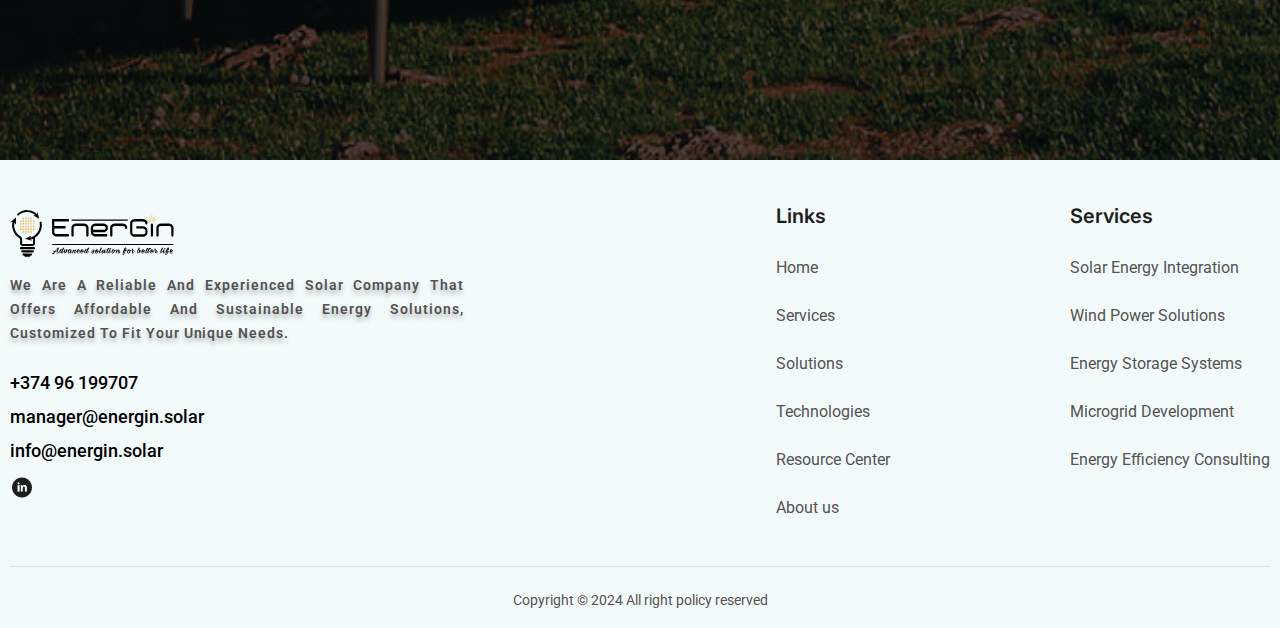
==== commit 4be600f5: "add about background iamge" ====
--- a/about.html
+++ b/about.html
@@ -17,7 +17,7 @@
     <link rel="stylesheet" href="./css/style.css" />
     <link rel="stylesheet" href="./css/about.css" />
     <!-- Favicon -->
-    <link rel="icon" type="image/x-icon" href="./img/favicon.ico">
+    <link rel="icon" type="image/x-icon" href="./img/favicon.ico" />
   </head>
   <body>
     <!-- Header -->
@@ -100,66 +100,68 @@
           >
         </div>
       </div>
-      <div class="container_s">
-        <h1 class="about__title">About Us:</h1>
-
-        <p class="about__text">
-          Welcome to <span>Energin</span>, your trusted partner in the renewable
-          energy revolution. Founded in [Year], we are dedicated to driving the
-          transition to a sustainable energy future through innovation,
-          expertise, and a relentless commitment to environmental stewardship.
-        </p>
-
-        <p class="about__text">
-          At <span>Energin</span>, we believe that renewable energy holds the
-          key to a cleaner, greener world for generations to come. With rising
-          concerns about climate change and the finite nature of traditional
-          fossil fuels, the need for sustainable energy solutions has never been
-          more urgent. That's why we're on a mission to empower individuals,
-          businesses, and communities with the tools and technologies they need
-          to embrace renewable energy and reduce their carbon footprint.
-        </p>
-
-        <p class="about__text">
-          Our comprehensive range of renewable energy products and services is
-          designed to meet the diverse needs of our customers. From solar and
-          wind power to hydroelectric and geothermal solutions, we offer
-          cutting-edge technologies that deliver reliable, cost-effective energy
-          while minimizing environmental impact. Whether you're looking to
-          install solar panels on your home, develop a large-scale wind farm, or
-          implement energy efficiency measures in your business, our team of
-          experts is here to help every step of the way.
-        </p>
-
-        <p class="about__text">
-          What sets us apart is our unwavering commitment to quality,
-          innovation, and customer satisfaction. We work closely with our
-          clients to understand their unique goals and challenges, developing
-          tailored solutions that maximize value and performance. From initial
-          consultation and design to installation, maintenance, and beyond, we
-          provide comprehensive support and guidance to ensure your renewable
-          energy project is a success.
-        </p>
-
-        <p class="about__text">
-          But our impact extends far beyond individual projects. As advocates
-          for renewable energy adoption, we actively engage with policymakers,
-          industry stakeholders, and the wider community to promote sustainable
-          practices and drive positive change. By investing in research,
-          education, and advocacy initiatives, we're working to create an
-          environment where renewable energy is accessible, affordable, and
-          widely adopted.
-        </p>
-
-        <p class="about__text">
-          Join us in our mission to power a brighter, cleaner future with
-          renewable energy. Together, we can make a difference for the planet
-          and future generations to come.
-        </p>
-
+      <div class="about__content">
+        <div class="container_s">
+          <h1 class="about__title">About Us:</h1>
+
+          <p class="about__text">
+            Welcome to <span>Energin</span>, your trusted partner in the
+            renewable energy revolution. Founded in [Year], we are dedicated to
+            driving the transition to a sustainable energy future through
+            innovation, expertise, and a relentless commitment to environmental
+            stewardship.
+          </p>
+
+          <p class="about__text">
+            At <span>Energin</span>, we believe that renewable energy holds the
+            key to a cleaner, greener world for generations to come. With rising
+            concerns about climate change and the finite nature of traditional
+            fossil fuels, the need for sustainable energy solutions has never
+            been more urgent. That's why we're on a mission to empower
+            individuals, businesses, and communities with the tools and
+            technologies they need to embrace renewable energy and reduce their
+            carbon footprint.
+          </p>
+
+          <p class="about__text">
+            Our comprehensive range of renewable energy products and services is
+            designed to meet the diverse needs of our customers. From solar and
+            wind power to hydroelectric and geothermal solutions, we offer
+            cutting-edge technologies that deliver reliable, cost-effective
+            energy while minimizing environmental impact. Whether you're looking
+            to install solar panels on your home, develop a large-scale wind
+            farm, or implement energy efficiency measures in your business, our
+            team of experts is here to help every step of the way.
+          </p>
+
+          <p class="about__text">
+            What sets us apart is our unwavering commitment to quality,
+            innovation, and customer satisfaction. We work closely with our
+            clients to understand their unique goals and challenges, developing
+            tailored solutions that maximize value and performance. From initial
+            consultation and design to installation, maintenance, and beyond, we
+            provide comprehensive support and guidance to ensure your renewable
+            energy project is a success.
+          </p>
+
+          <p class="about__text">
+            But our impact extends far beyond individual projects. As advocates
+            for renewable energy adoption, we actively engage with policymakers,
+            industry stakeholders, and the wider community to promote
+            sustainable practices and drive positive change. By investing in
+            research, education, and advocacy initiatives, we're working to
+            create an environment where renewable energy is accessible,
+            affordable, and widely adopted.
+          </p>
+
+          <p class="about__text">
+            Join us in our mission to power a brighter, cleaner future with
+            renewable energy. Together, we can make a difference for the planet
+            and future generations to come.
+          </p>
+        </div>
       </div>
     </section>
-
     <!-- ./About -->
 
     <!-- Footer -->
--- a/css/about.css
+++ b/css/about.css
@@ -1,13 +1,32 @@
 .about {
-  margin-bottom: 200px;
 }
 
 .about__mission {
   background-color: #f3fafa;
   padding: 42px 0 63px;
-  margin-bottom: 62px;
 }
 
+.about__content {
+  position: relative;
+  background-image: url(../img/solutions-off-1.jpg);
+  background-repeat: no-repeat;
+  background-size: cover;
+  padding: 62px 0 200px;
+  color: #fff;
+}
+.about__content::before {
+  content: "";
+  position: absolute;
+  top: 0;
+  left: 0;
+  right: 0;
+  bottom: 0;
+  background-color: rgba(0, 0, 0, 0.7);
+}
+
+.about__content > div {
+  position: relative;
+}
 .about__title {
   font-family: "Poppins", sans-serif;
   font-weight: 700;
@@ -40,8 +59,9 @@
 }
 
 @media screen and (max-width: 600px) {
-  .about {
-    margin-bottom: 50px;
+
+  .about__content {
+    padding-bottom: 50px;
   }
 
   .about__mission {
@@ -58,10 +78,8 @@
     line-height: 24px;
   }
 
-
   .about__text {
     font-size: 20px;
     margin-bottom: 35px;
   }
-
 }
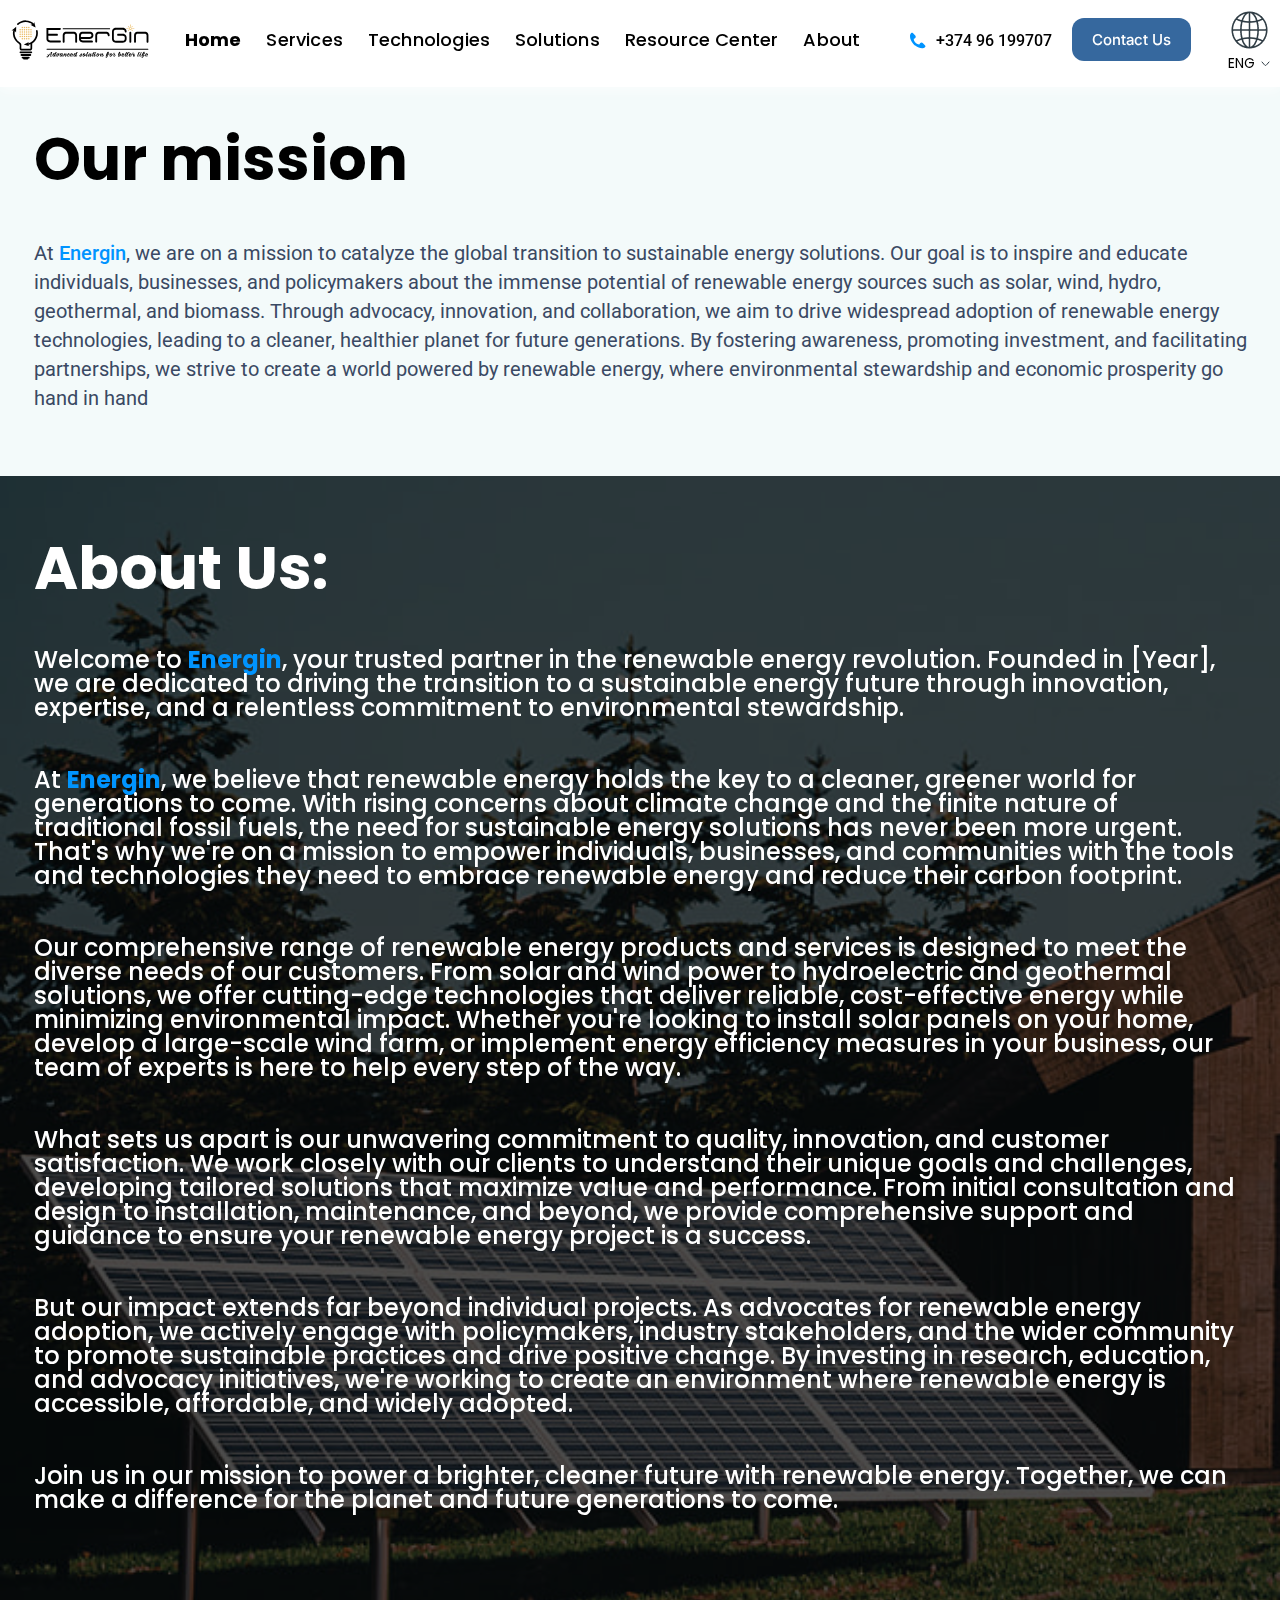
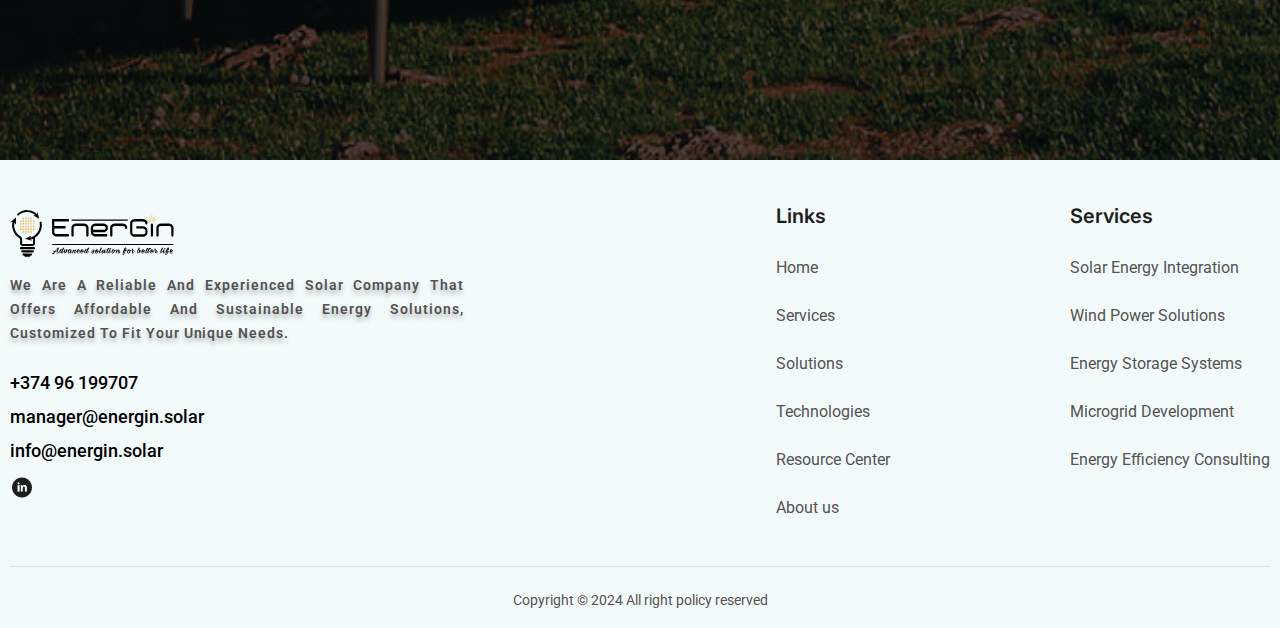
==== commit 5e3fea56: "add AOS for about" ====
--- a/about.html
+++ b/about.html
@@ -16,6 +16,7 @@
     <link rel="stylesheet" href="./css/reset.css" />
     <link rel="stylesheet" href="./css/style.css" />
     <link rel="stylesheet" href="./css/about.css" />
+    <link href="https://unpkg.com/aos@2.3.1/dist/aos.css" rel="stylesheet" />
     <!-- Favicon -->
     <link rel="icon" type="image/x-icon" href="./img/favicon.ico" />
   </head>
@@ -68,8 +69,8 @@
                   alt=""
                 />
                 <div class="lang__options">
-                  <a href="#" class="lang__option">RUS</a>
                   <a href="#" class="lang__option">ARM</a>
+                  <a href="#" class="lang__option">GEO</a>
                 </div>
               </div>
             </div>
@@ -84,8 +85,14 @@
     <section class="about">
       <div class="about__mission">
         <div class="container_s">
-          <h1 class="about__title">Our mission</h1>
-          <h class="about__mission-text"
+          <h1 class="about__title" data-aos="fade-up" data-aos-duration="2000">
+            Our mission
+          </h1>
+          <h
+            class="about__mission-text"
+            data-aos="fade-up"
+            data-aos-duration="2000"
+            data-aos-delay="500"
             >At <span>Energin</span>, we are on a mission to catalyze the global
             transition to sustainable energy solutions. Our goal is to inspire
             and educate individuals, businesses, and policymakers about the
@@ -101,7 +108,12 @@
         </div>
       </div>
       <div class="about__content">
-        <div class="container_s">
+        <div
+          class="container_s"
+          data-aos="fade-up"
+          data-aos-duration="2000"
+          data-aos-delay="1000"
+        >
           <h1 class="about__title">About Us:</h1>
 
           <p class="about__text">
@@ -191,18 +203,11 @@
             </a>
 
             <ul class="footer__left-icons">
-              <!-- <li class="footer__left-icon">
-                <a class="footer__left-link" href="#"
-                  ><img src="./img/socialIcons/facebook.png" alt=""
-                /></a>
-              </li>
               <li class="footer__left-icon">
-                <a class="footer__left-link" href="#"
-                  ><img src="./img/socialIcons/instagram.png" alt=""
-                /></a>
-              </li> -->
-              <li class="footer__left-icon">
-                <a class="footer__left-link" href="#"
+                <a
+                  class="footer__left-link"
+                  target="_blank"
+                  href="https://www.linkedin.com/company/energin-llc/"
                   ><img src="./img/socialIcons/LInkedin.png" alt=""
                 /></a>
               </li>
@@ -275,6 +280,7 @@
 
     <!-- Scripts -->
     <script src="https://ajax.googleapis.com/ajax/libs/jquery/3.7.1/jquery.min.js"></script>
+    <script src="https://unpkg.com/aos@2.3.1/dist/aos.js"></script>
     <script src="./js/main.js"></script>
   </body>
 </html>
--- a/css/style.css
+++ b/css/style.css
@@ -52,7 +52,7 @@
 }
 
 .menu__item-link:hover {
-  opacity: .7;
+  opacity: 0.7;
 }
 
 .first {
@@ -398,6 +398,11 @@
 
 /* Services */
 
+.services {
+  max-width: 100%;
+  overflow-x: hidden;
+}
+
 .services__title {
   /* Our Services */
 
@@ -503,6 +508,10 @@
 /* ./Services */
 
 /* Integration */
+.integration {
+  max-width: 100%;
+  overflow-x: hidden;
+}
 
 .integration__title {
   /* Expert Renewable Energy Integration Solutions */
@@ -628,6 +637,11 @@
 
 /* Apart */
 
+.apart {
+  max-width: 100%;
+  overflow-x: hidden;
+}
+
 .apart__heading {
   padding: 0 15px;
 }
@@ -818,7 +832,8 @@
   color: #535353;
 }
 
-.footer__services-links:hover, .footer__right-links:hover {
+.footer__services-links:hover,
+.footer__right-links:hover {
   text-shadow: 2px 2px 4px #5353538a;
 }
 
@@ -1026,6 +1041,13 @@
 }
 
 @media (max-width: 1025px) {
+  body {
+    padding-top: 67px;
+  }
+  .lang__icon {
+    height: 25px;
+    width: 25px;
+  }
   .mission__heading-title {
     font-size: 50px;
     margin-bottom: 35px;
@@ -1254,7 +1276,7 @@
   .menu__list {
     display: block;
     position: absolute;
-    top: 80px;
+    top: 72px;
     left: 0;
     background-color: #fff;
     right: 0;
@@ -1366,6 +1388,14 @@
 }
 
 @media (max-width: 600px) {
+  .lang__icon {
+    height: 20px;
+    width: 20px;
+  }
+
+  .menu__list {
+    top: 67px;
+  }
   .apart-text {
     line-height: 27px;
   }
--- a/css/about.css
+++ b/css/about.css
@@ -1,6 +1,3 @@
-.about {
-}
-
 .about__mission {
   background-color: #f3fafa;
   padding: 42px 0 63px;
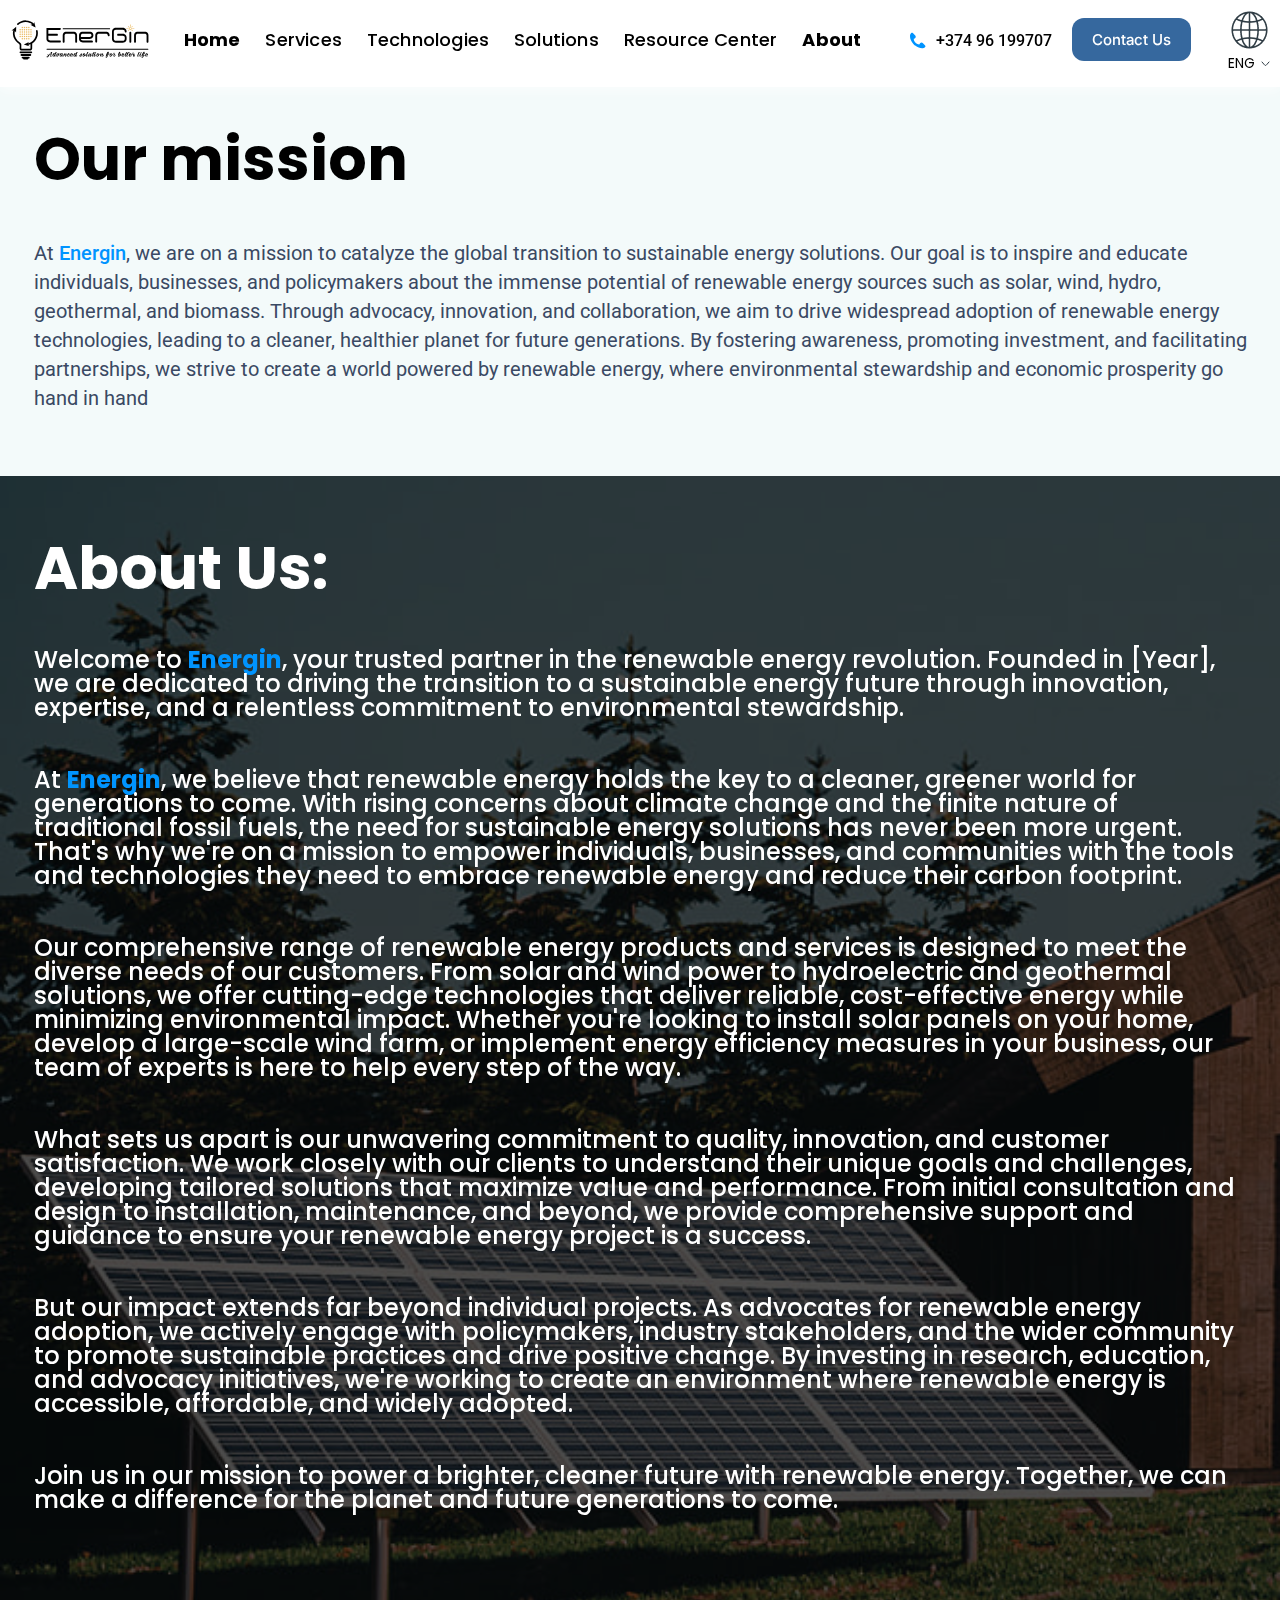
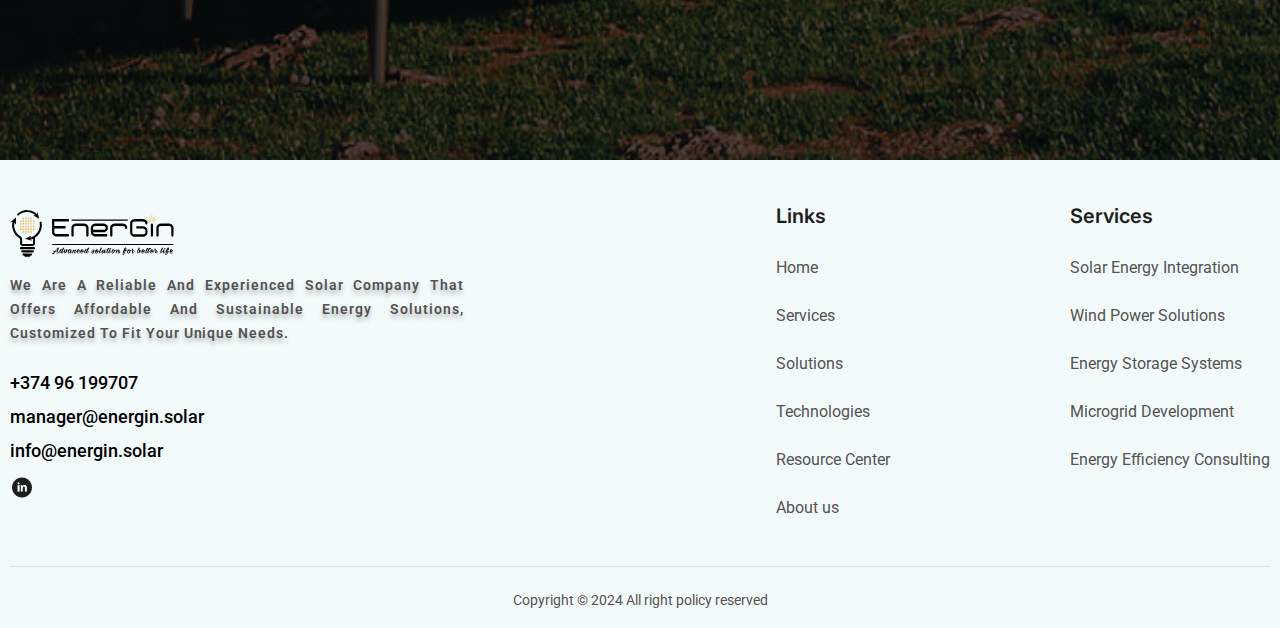
==== commit e09db12a: "add selected link" ====
--- a/about.html
+++ b/about.html
@@ -47,7 +47,7 @@
                 <a class="menu__item-link" href="">Resource Center</a>
               </li>
               <li class="menu__item">
-                <a class="menu__item-link" href="">About</a>
+                <a class="menu__item-link first" href="">About</a>
               </li>
             </ul>
           </nav>
@@ -85,12 +85,12 @@
     <section class="about">
       <div class="about__mission">
         <div class="container_s">
-          <h1 class="about__title" data-aos="fade-up" data-aos-duration="2000">
+          <h1 class="about__title" data-aos="fade-in" data-aos-duration="2000">
             Our mission
           </h1>
           <h
             class="about__mission-text"
-            data-aos="fade-up"
+            data-aos="fade-in"
             data-aos-duration="2000"
             data-aos-delay="500"
             >At <span>Energin</span>, we are on a mission to catalyze the global
